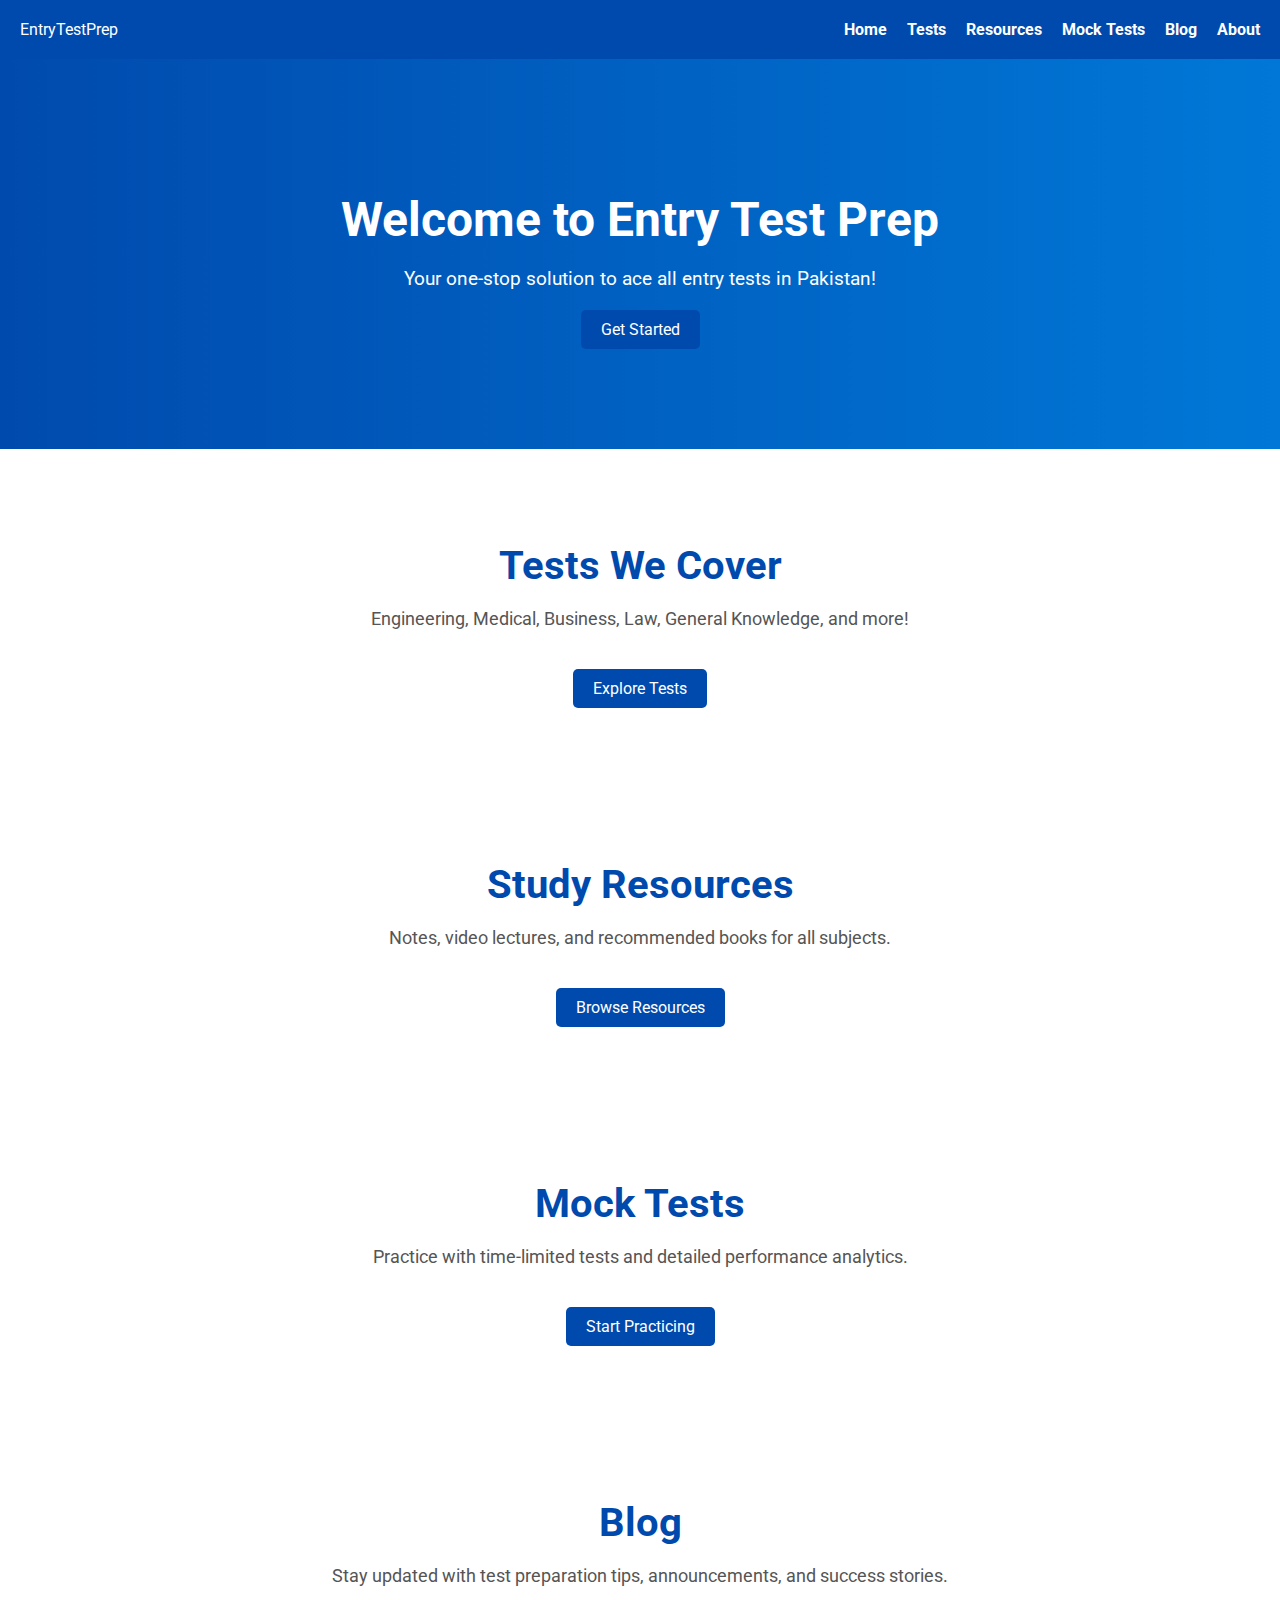
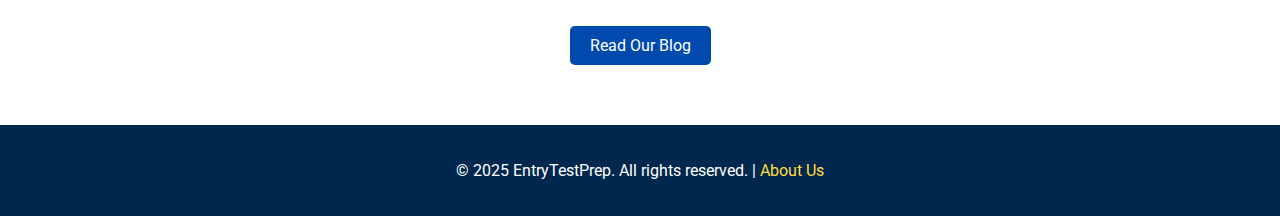
==== index.html @ b8739285 "initial files created" ====
<!DOCTYPE html>
<html lang="en">

<head>
    <meta charset="UTF-8">
    <meta name="viewport" content="width=device-width, initial-scale=1.0">
    <title>Entry Test Preparation</title>
    <link href="https://cdnjs.cloudflare.com/ajax/libs/font-awesome/6.0.0-beta3/css/all.min.css" rel="stylesheet">
    <link href="https://fonts.googleapis.com/css2?family=Roboto:wght@400;700&display=swap" rel="stylesheet">
    <style>
        body {
            margin: 0;
            font-family: 'Roboto', sans-serif;
        }

        header {
            background-color: #004aad;
            color: white;
            padding: 20px;
            position: sticky;
            top: 0;
            z-index: 1000;
        }

        header nav {
            display: flex;
            justify-content: space-between;
            align-items: center;
        }

        header nav ul {
            list-style: none;
            margin: 0;
            padding: 0;
            display: flex;
        }

        header nav ul li {
            margin-left: 20px;
        }

        header nav ul li a {
            text-decoration: none;
            color: white;
            font-weight: bold;
        }

        header nav ul li a:hover {
            color: #ffdd40;
        }

        .hero {
            background: linear-gradient(to right, #004aad, #0078d7);
            color: white;
            text-align: center;
            padding: 100px 20px;
            animation: fadeIn 2s;
        }

        .hero h1 {
            font-size: 3em;
            margin-bottom: 10px;
        }

        .hero p {
            font-size: 1.2em;
        }

        @keyframes fadeIn {
            from {
                opacity: 0;
            }
            to {
                opacity: 1;
            }
        }

        .section {
            padding: 60px 20px;
            text-align: center;
        }

        .section h2 {
            font-size: 2.5em;
            color: #004aad;
            margin-bottom: 20px;
        }

        .section p {
            font-size: 1.1em;
            color: #555;
            margin-bottom: 40px;
        }

        .btn {
            display: inline-block;
            padding: 10px 20px;
            font-size: 1em;
            color: white;
            background-color: #004aad;
            border: none;
            border-radius: 5px;
            text-decoration: none;
            transition: background 0.3s;
        }

        .btn:hover {
            background-color: #003280;
        }

        footer {
            background-color: #00274d;
            color: white;
            text-align: center;
            padding: 20px;
        }

        footer a {
            color: #ffdd40;
            text-decoration: none;
        }

        footer a:hover {
            text-decoration: underline;
        }
    </style>
</head>

<body>
    <header>
        <nav>
            <div class="logo">EntryTestPrep</div>
            <ul>
                <li><a href="index.html">Home</a></li>
                <li><a href="tests.html">Tests</a></li>
                <li><a href="resources.html">Resources</a></li>
                <li><a href="mocks.html">Mock Tests</a></li>
                <li><a href="blog.html">Blog</a></li>
                <li><a href="about.html">About</a></li>
            </ul>
        </nav>
    </header>

    <div class="hero">
        <h1>Welcome to Entry Test Prep</h1>
        <p>Your one-stop solution to ace all entry tests in Pakistan!</p>
        <a href="tests.html" class="btn">Get Started</a>
    </div>

    <div class="section" id="tests">
        <h2>Tests We Cover</h2>
        <p>Engineering, Medical, Business, Law, General Knowledge, and more!</p>
        <a href="tests.html" class="btn">Explore Tests</a>
    </div>

    <div class="section" id="resources">
        <h2>Study Resources</h2>
        <p>Notes, video lectures, and recommended books for all subjects.</p>
        <a href="resources.html" class="btn">Browse Resources</a>
    </div>

    <div class="section" id="mock-tests">
        <h2>Mock Tests</h2>
        <p>Practice with time-limited tests and detailed performance analytics.</p>
        <a href="mocks.html" class="btn">Start Practicing</a>
    </div>

    <div class="section" id="blog">
        <h2>Blog</h2>
        <p>Stay updated with test preparation tips, announcements, and success stories.</p>
        <a href="blog.html" class="btn">Read Our Blog</a>
    </div>

    <footer>
        <p>&copy; 2025 EntryTestPrep. All rights reserved. | <a href="about.html">About Us</a></p>
    </footer>
</body>

</html>
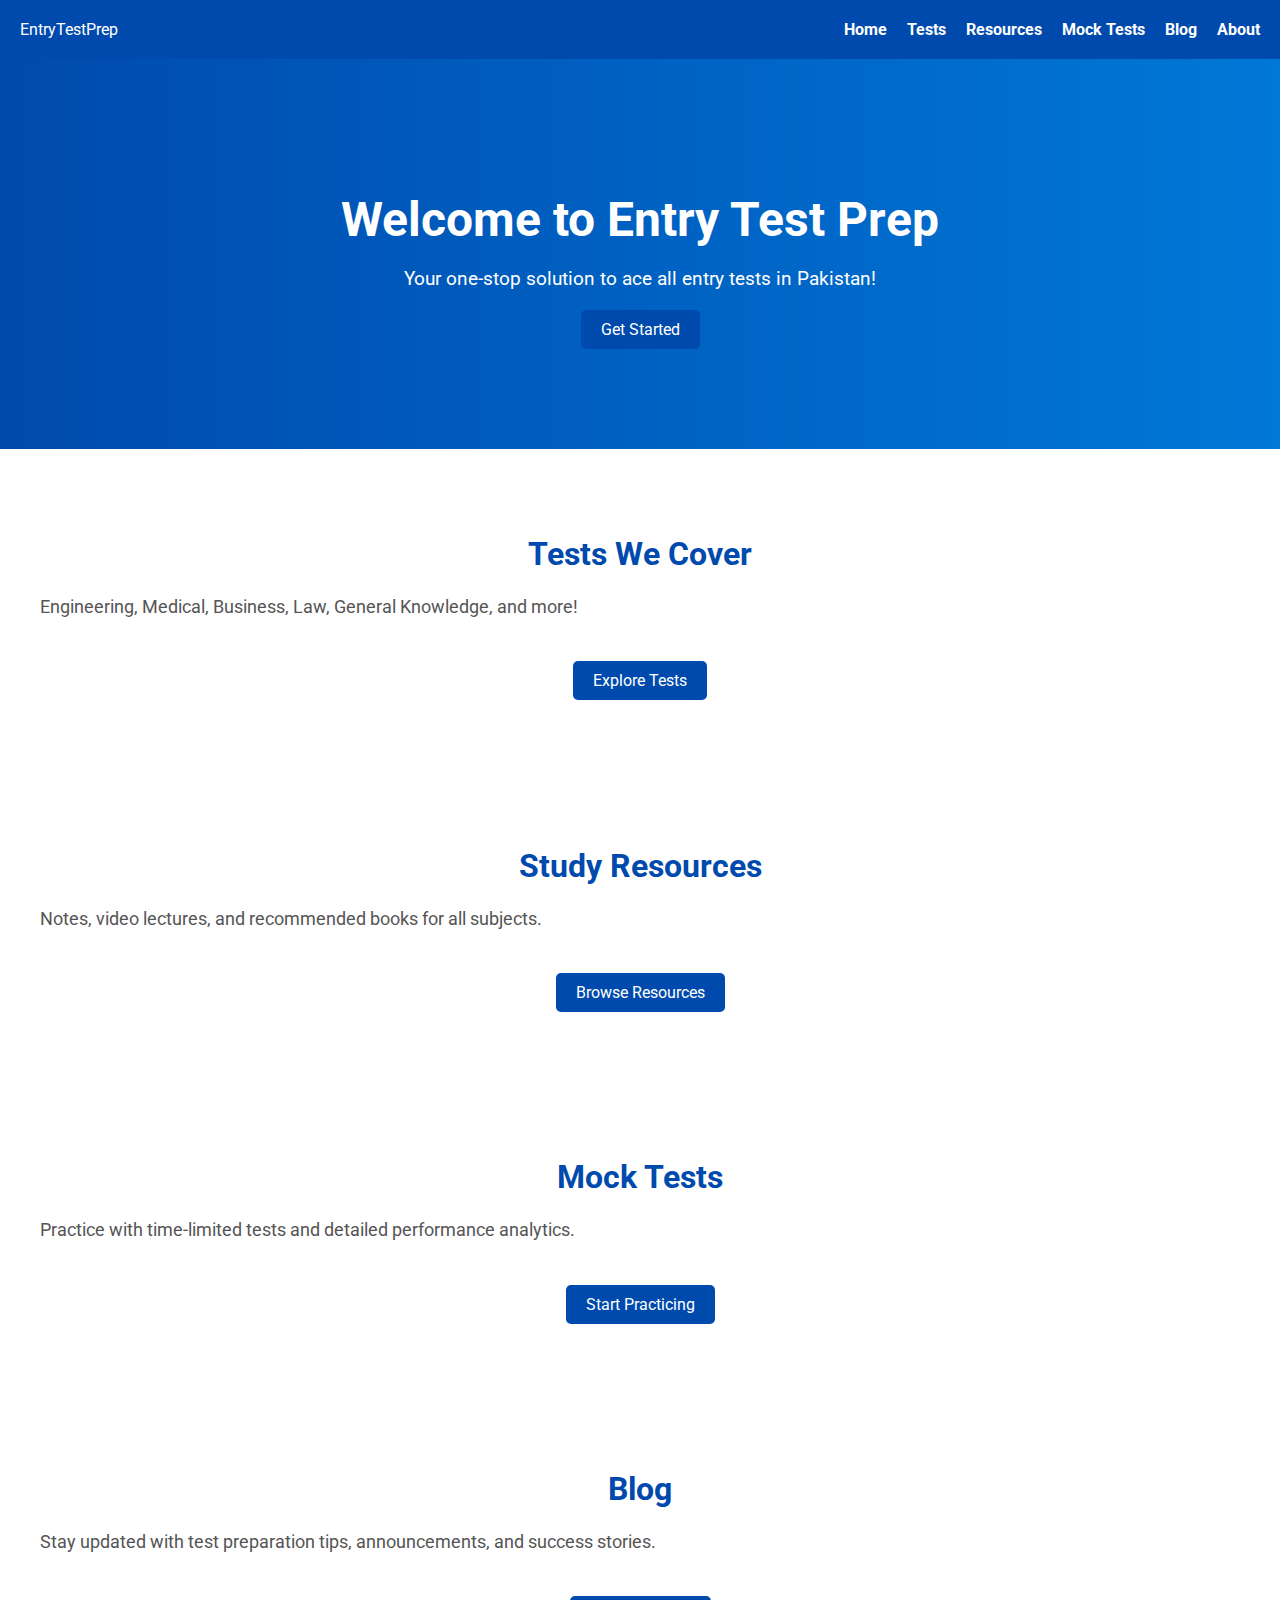
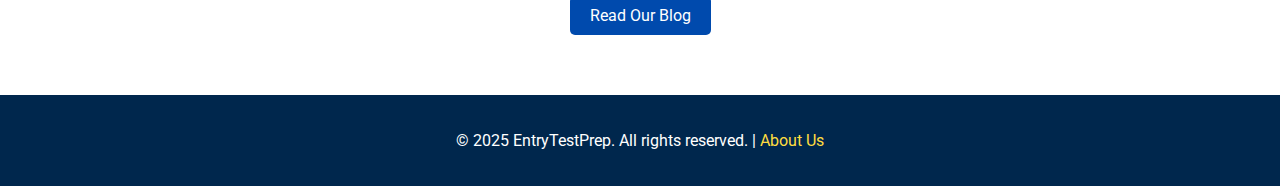
==== commit b30935c4: "changelog" ====
--- a/index.html
+++ b/index.html
@@ -7,125 +7,8 @@
     <title>Entry Test Preparation</title>
     <link href="https://cdnjs.cloudflare.com/ajax/libs/font-awesome/6.0.0-beta3/css/all.min.css" rel="stylesheet">
     <link href="https://fonts.googleapis.com/css2?family=Roboto:wght@400;700&display=swap" rel="stylesheet">
-    <style>
-        body {
-            margin: 0;
-            font-family: 'Roboto', sans-serif;
-        }
-
-        header {
-            background-color: #004aad;
-            color: white;
-            padding: 20px;
-            position: sticky;
-            top: 0;
-            z-index: 1000;
-        }
-
-        header nav {
-            display: flex;
-            justify-content: space-between;
-            align-items: center;
-        }
-
-        header nav ul {
-            list-style: none;
-            margin: 0;
-            padding: 0;
-            display: flex;
-        }
-
-        header nav ul li {
-            margin-left: 20px;
-        }
-
-        header nav ul li a {
-            text-decoration: none;
-            color: white;
-            font-weight: bold;
-        }
-
-        header nav ul li a:hover {
-            color: #ffdd40;
-        }
-
-        .hero {
-            background: linear-gradient(to right, #004aad, #0078d7);
-            color: white;
-            text-align: center;
-            padding: 100px 20px;
-            animation: fadeIn 2s;
-        }
-
-        .hero h1 {
-            font-size: 3em;
-            margin-bottom: 10px;
-        }
-
-        .hero p {
-            font-size: 1.2em;
-        }
-
-        @keyframes fadeIn {
-            from {
-                opacity: 0;
-            }
-            to {
-                opacity: 1;
-            }
-        }
-
-        .section {
-            padding: 60px 20px;
-            text-align: center;
-        }
-
-        .section h2 {
-            font-size: 2.5em;
-            color: #004aad;
-            margin-bottom: 20px;
-        }
-
-        .section p {
-            font-size: 1.1em;
-            color: #555;
-            margin-bottom: 40px;
-        }
-
-        .btn {
-            display: inline-block;
-            padding: 10px 20px;
-            font-size: 1em;
-            color: white;
-            background-color: #004aad;
-            border: none;
-            border-radius: 5px;
-            text-decoration: none;
-            transition: background 0.3s;
-        }
-
-        .btn:hover {
-            background-color: #003280;
-        }
-
-        footer {
-            background-color: #00274d;
-            color: white;
-            text-align: center;
-            padding: 20px;
-        }
-
-        footer a {
-            color: #ffdd40;
-            text-decoration: none;
-        }
-
-        footer a:hover {
-            text-decoration: underline;
-        }
-    </style>
+    <link href="styles.css" rel="stylesheet">
 </head>
-
 <body>
     <header>
         <nav>
--- a/styles.css
+++ b/styles.css
@@ -0,0 +1,371 @@
+body {
+    margin: 0;
+    font-family: 'Roboto', sans-serif;
+}
+
+header {
+    background-color: #004aad;
+    color: white;
+    padding: 20px;
+    position: sticky;
+    top: 0;
+    z-index: 1000;
+}
+
+header nav {
+    display: flex;
+    justify-content: space-between;
+    align-items: center;
+}
+
+header nav ul {
+    list-style: none;
+    margin: 0;
+    padding: 0;
+    display: flex;
+}
+
+header nav ul li {
+    margin-left: 20px;
+}
+
+header nav ul li a {
+    text-decoration: none;
+    color: white;
+    font-weight: bold;
+}
+
+header nav ul li a:hover {
+    color: #ffdd40;
+}
+
+.hero {
+    background: linear-gradient(to right, #004aad, #0078d7);
+    color: white;
+    text-align: center;
+    padding: 100px 20px;
+    animation: fadeIn 3s;
+}
+
+.hero h1 {
+    font-size: 3em;
+    margin-bottom: 10px;
+}
+
+.hero p {
+    font-size: 1.2em;
+}
+
+@keyframes fadeIn {
+    from {
+        opacity: 0;
+    }
+    to {
+        opacity: 1;
+    }
+}
+
+.section {
+    padding: 60px 20px;
+    text-align: center;
+}
+
+.section h2 {
+    font-size: 2.5em;
+    color: #004aad;
+    margin-bottom: 20px;
+}
+
+.section p {
+    font-size: 1.1em;
+    color: #555;
+    margin-bottom: 40px;
+}
+
+.btn {
+    display: inline-block;
+    padding: 10px 20px;
+    font-size: 1em;
+    color: white;
+    background-color: #004aad;
+    border: none;
+    border-radius: 5px;
+    text-decoration: none;
+    transition: background 0.3s;
+}
+
+.btn:hover {
+    background-color: #003280;
+}
+.about-hero {
+    background: linear-gradient(to right, #004aad, #0078d7);
+    color: white;
+    text-align: center;
+    padding: 80px 20px;
+    animation: fadeIn 3s;
+}
+
+.about-hero h1 {
+    font-size: 2.5em;
+    margin-bottom: 10px;
+}
+
+.about-hero p {
+    font-size: 1.2em;
+}
+
+@keyframes fadeIn {
+    from {
+        opacity: 0;
+    }
+
+    to {
+        opacity: 1;
+    }
+}
+
+.section {
+    padding: 60px 20px;
+    max-width: 1200px;
+    margin: 0 auto;
+}
+
+.section h2 {
+    font-size: 2em;
+    color: #004aad;
+    margin-bottom: 20px;
+    text-align: center;
+}
+
+.section p {
+    font-size: 1.1em;
+    color: #555;
+    line-height: 1.6;
+    text-align: justify;
+}
+
+.team {
+    display: flex;
+    flex-wrap: wrap;
+    justify-content: center;
+    gap: 20px;
+    margin-top: 40px;
+}
+
+.team-member {
+    text-align: center;
+    width: 250px;
+    border: 1px solid #ddd;
+    border-radius: 8px;
+    padding: 20px;
+    background-color: #f9f9f9;
+    box-shadow: 0 2px 5px rgba(0, 0, 0, 0.1);
+}
+
+.team-member img {
+    width: 100px;
+    height: 100px;
+    border-radius: 50%;
+    margin-bottom: 15px;
+}
+
+.team-member h3 {
+    font-size: 1.2em;
+    color: #004aad;
+    margin-bottom: 5px;
+}
+
+.team-member p {
+    font-size: 0.9em;
+    color: #555;
+}
+.blog-container {
+    display: flex;
+    flex-wrap: wrap;
+    gap: 20px;
+    justify-content: center;
+}
+
+.blog-card {
+    width: 300px;
+    border: 1px solid #ddd;
+    border-radius: 8px;
+    padding: 20px;
+    background-color: #f9f9f9;
+    box-shadow: 0 2px 5px rgba(0, 0, 0, 0.1);
+    text-align: center;
+}
+
+.blog-card h3 {
+    font-size: 1.5em;
+    color: #004aad;
+    margin-bottom: 10px;
+}
+
+.blog-card p {
+    font-size: 1em;
+    color: #555;
+    margin-bottom: 15px;
+}
+
+.blog-card a {
+    display: inline-block;
+    padding: 10px 15px;
+    font-size: 1em;
+    color: white;
+    background-color: #004aad;
+    border-radius: 5px;
+    text-decoration: none;
+    transition: background 0.3s;
+}
+
+.blog-card a:hover {
+    background-color: #003280;
+}
+.mock-tests-container {
+    display: flex;
+    flex-wrap: wrap;
+    gap: 20px;
+    margin-top: 40px;
+    justify-content: center;
+}
+
+.mock-test-card {
+    width: 300px;
+    border: 1px solid #ddd;
+    border-radius: 8px;
+    padding: 20px;
+    background-color: #f9f9f9;
+    box-shadow: 0 2px 5px rgba(0, 0, 0, 0.1);
+    text-align: center;
+}
+
+.mock-test-card h3 {
+    font-size: 1.5em;
+    color: #004aad;
+    margin-bottom: 10px;
+}
+
+.mock-test-card p {
+    font-size: 1em;
+    color: #555;
+    margin-bottom: 15px;
+}
+
+.mock-test-card a {
+    display: inline-block;
+    padding: 10px 15px;
+    font-size: 1em;
+    color: white;
+    background-color: #004aad;
+    border-radius: 5px;
+    text-decoration: none;
+    transition: background 0.3s;
+}
+
+.mock-test-card a:hover {
+    background-color: #003280;
+}
+.resources-container {
+    display: flex;
+    flex-wrap: wrap;
+    gap: 20px;
+    justify-content: center;
+}
+
+.resource-card {
+    width: 300px;
+    border: 1px solid #ddd;
+    border-radius: 8px;
+    padding: 20px;
+    background-color: #f9f9f9;
+    box-shadow: 0 2px 5px rgba(0, 0, 0, 0.1);
+    text-align: center;
+}
+
+.resource-card h3 {
+    font-size: 1.5em;
+    color: #004aad;
+    margin-bottom: 10px;
+}
+
+.resource-card p {
+    font-size: 1em;
+    color: #555;
+    margin-bottom: 15px;
+}
+
+.resource-card a {
+    display: inline-block;
+    padding: 10px 15px;
+    font-size: 1em;
+    color: white;
+    background-color: #004aad;
+    border-radius: 5px;
+    text-decoration: none;
+    transition: background 0.3s;
+}
+
+.resource-card a:hover {
+    background-color: #003280;
+}
+.tests-container {
+    display: flex;
+    flex-wrap: wrap;
+    gap: 20px;
+    margin-top: 40px;
+    justify-content: center;
+}
+
+.test-card {
+    width: 300px;
+    border: 1px solid #ddd;
+    border-radius: 8px;
+    padding: 20px;
+    background-color: #f9f9f9;
+    box-shadow: 0 2px 5px rgba(0, 0, 0, 0.1);
+}
+
+.test-card h3 {
+    font-size: 1.5em;
+    color: #004aad;
+    margin-bottom: 10px;
+}
+
+.test-card p {
+    font-size: 1em;
+    color: #555;
+    margin-bottom: 15px;
+}
+
+.test-card a {
+    display: inline-block;
+    padding: 10px 15px;
+    font-size: 1em;
+    color: white;
+    background-color: #004aad;
+    border-radius: 5px;
+    text-decoration: none;
+    transition: background 0.3s;
+}
+
+.test-card a:hover {
+    background-color: #003280;
+}
+
+
+footer {
+    background-color: #00274d;
+    color: white;
+    text-align: center;
+    padding: 20px;
+}
+
+footer a {
+    color: #ffdd40;
+    text-decoration: none;
+}
+
+footer a:hover {
+    text-decoration: underline;
+}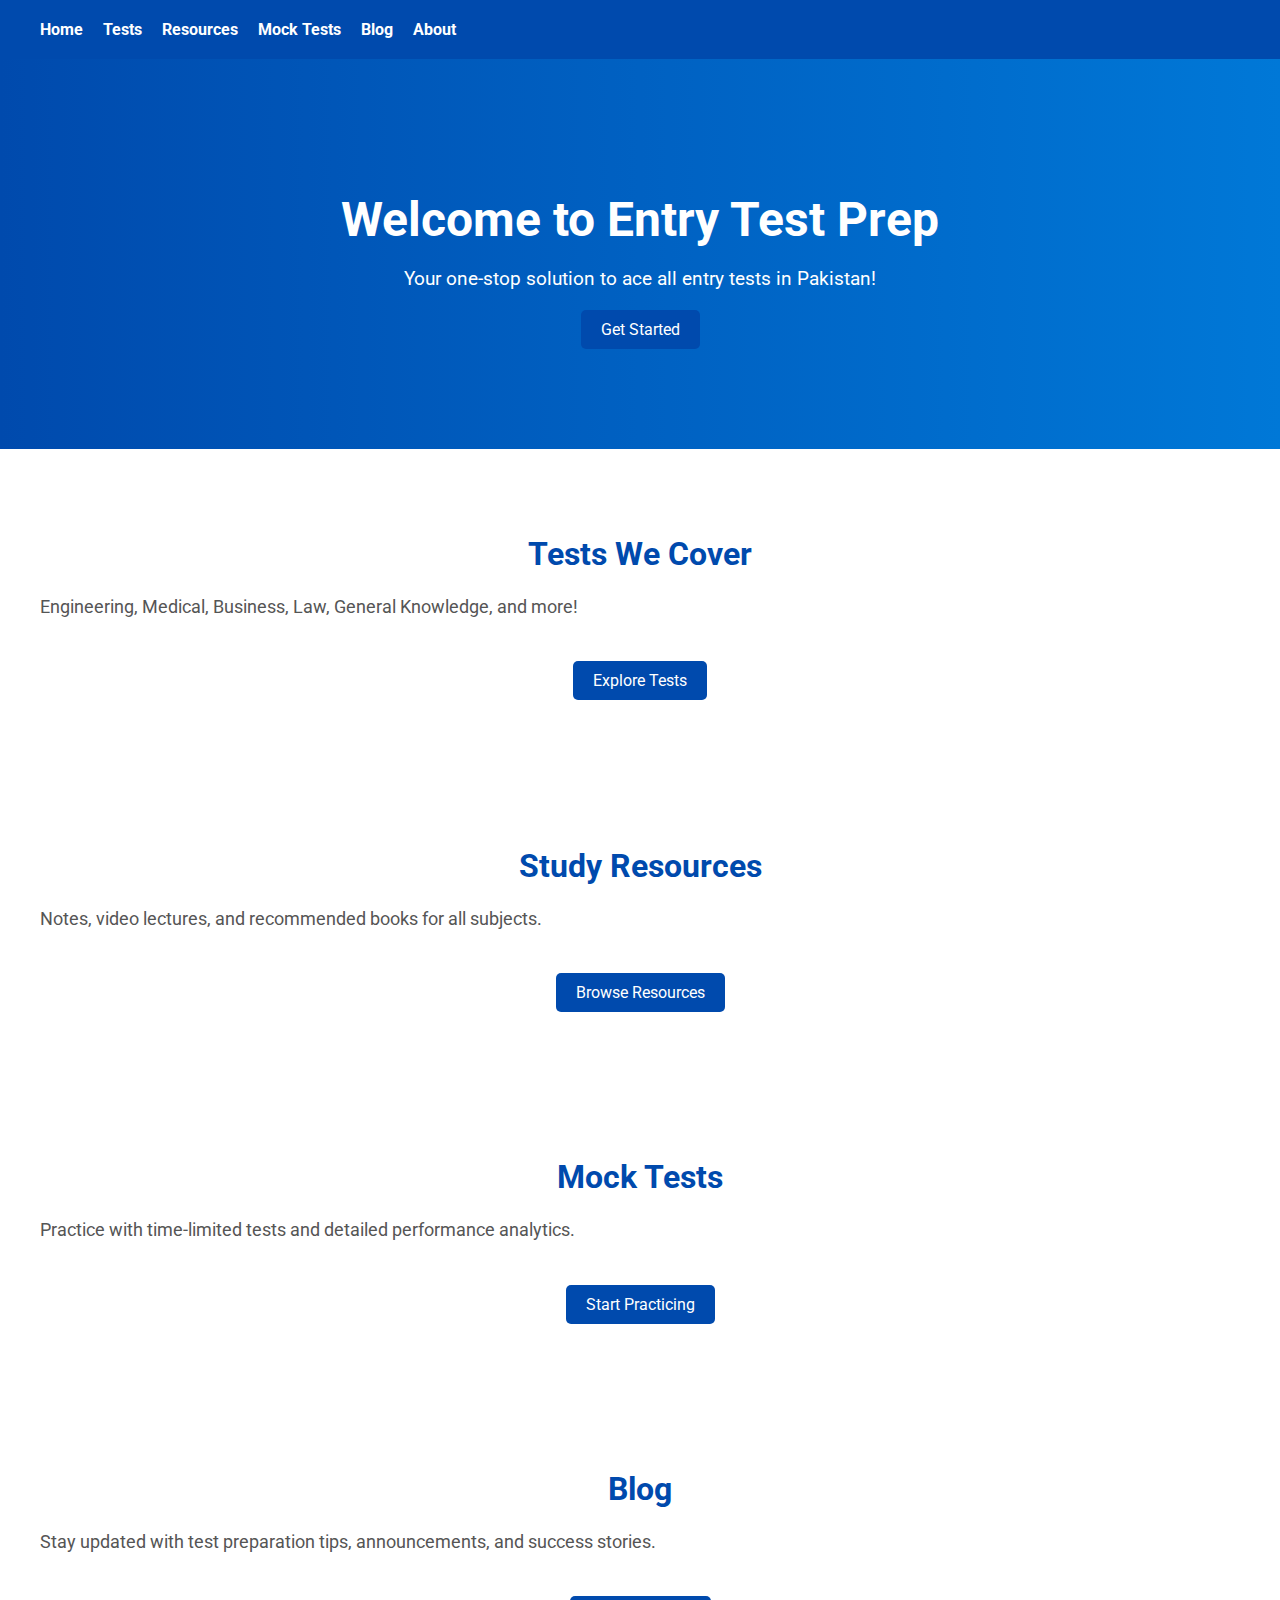
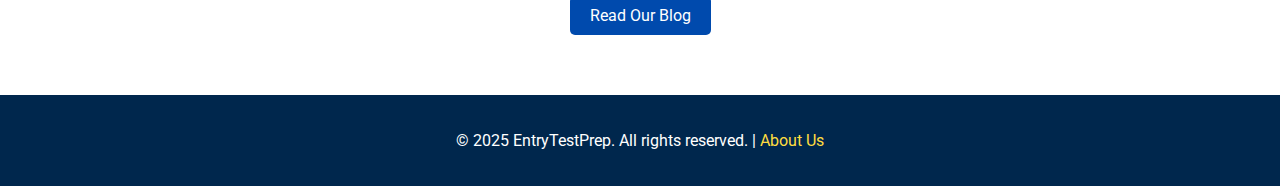
==== commit 2b4c4681: "Update index.html" ====
--- a/index.html
+++ b/index.html
@@ -12,7 +12,6 @@
 <body>
     <header>
         <nav>
-            <div class="logo">EntryTestPrep</div>
             <ul>
                 <li><a href="index.html">Home</a></li>
                 <li><a href="tests.html">Tests</a></li>
--- a/styles.css
+++ b/styles.css
@@ -10,6 +10,8 @@
     position: sticky;
     top: 0;
     z-index: 1000;
+    max-width: 100%;
+    overflow: hidden;
 }
 
 header nav {
@@ -44,7 +46,7 @@
     color: white;
     text-align: center;
     padding: 100px 20px;
-    animation: fadeIn 3s;
+    animation: fadeIn 2s;
 }
 
 .hero h1 {
@@ -102,7 +104,7 @@
     color: white;
     text-align: center;
     padding: 80px 20px;
-    animation: fadeIn 3s;
+    animation: fadeIn 2s;
 }
 
 .about-hero h1 {
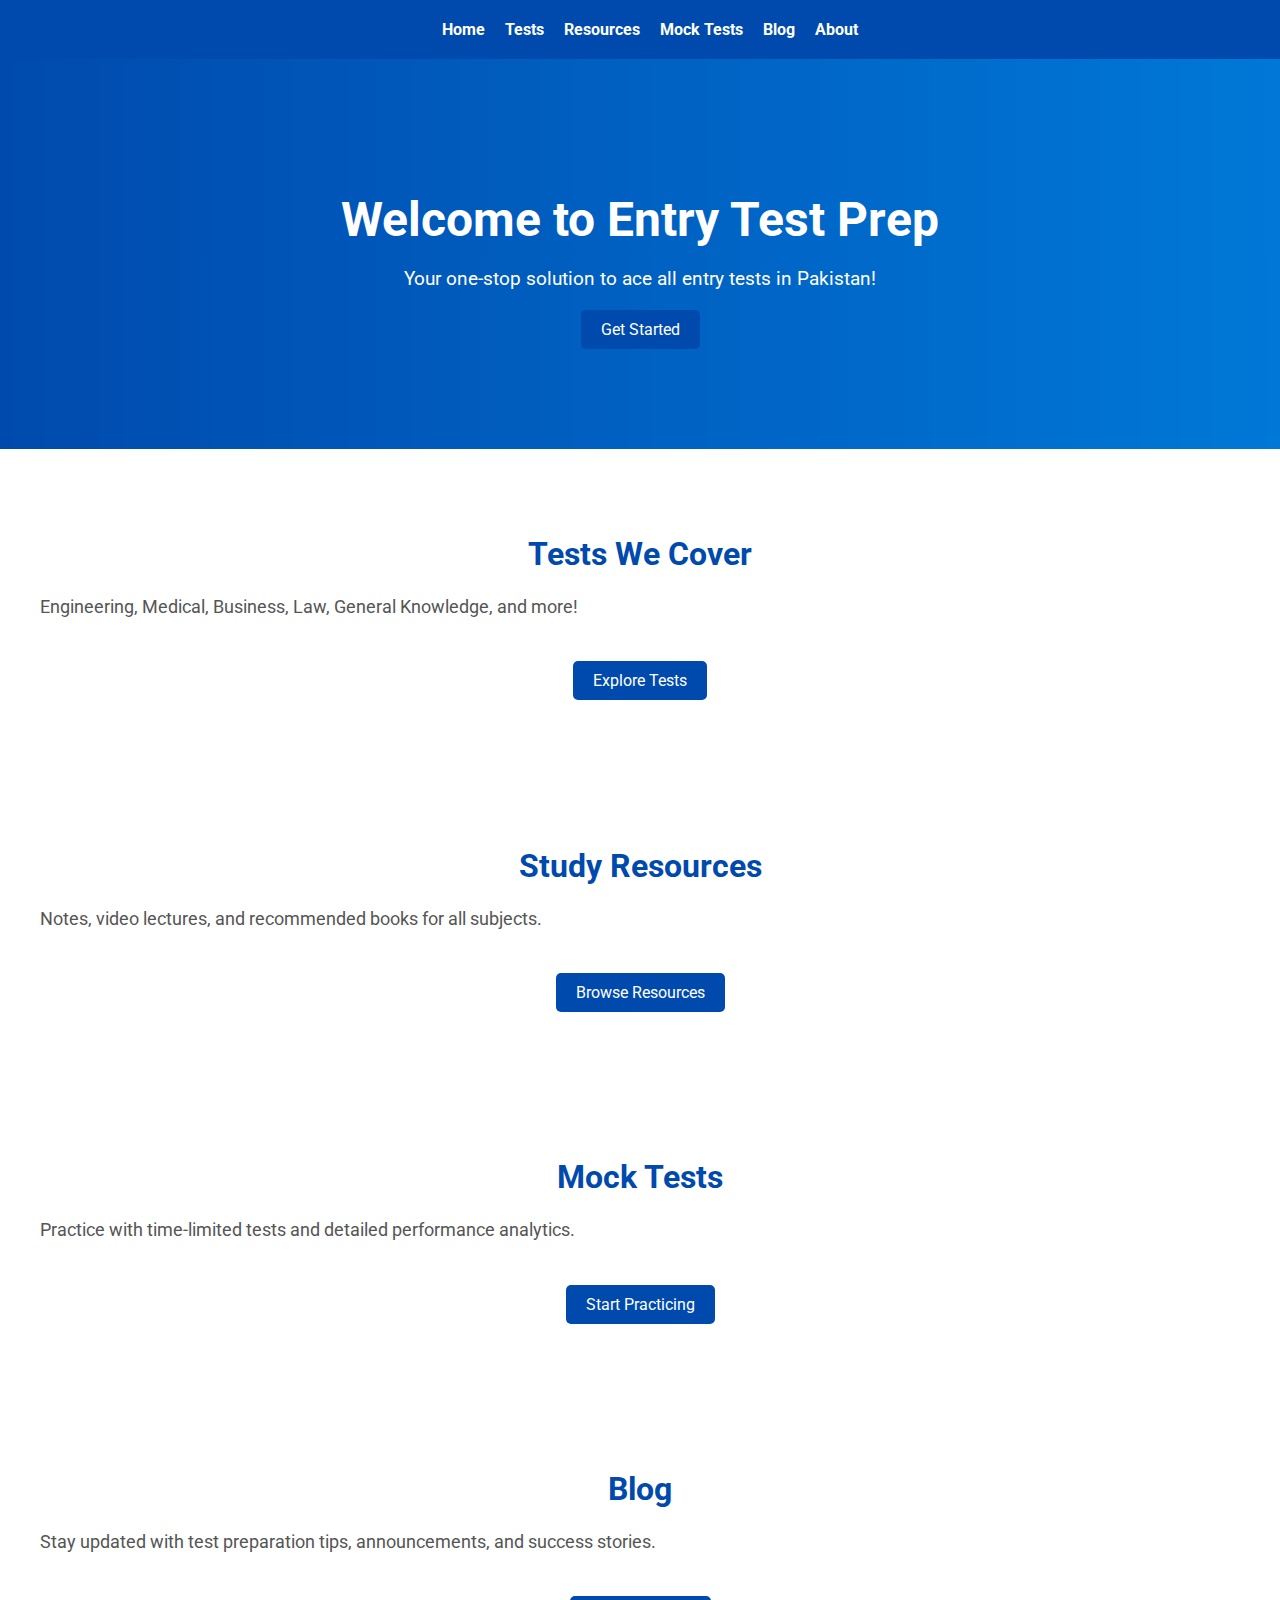
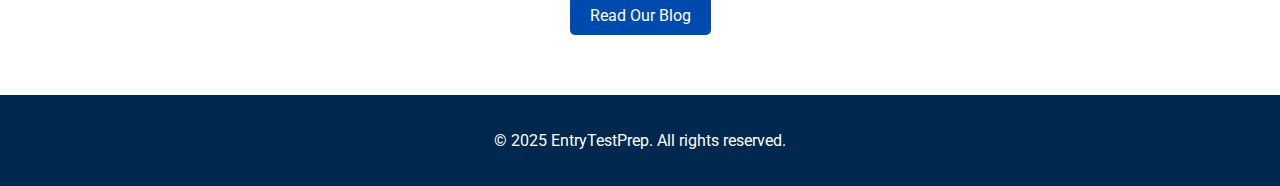
==== commit c3f5287c: "udp" ====
--- a/index.html
+++ b/index.html
@@ -54,7 +54,7 @@
     </div>
 
     <footer>
-        <p>&copy; 2025 EntryTestPrep. All rights reserved. | <a href="about.html">About Us</a></p>
+        <p>&copy; 2025 EntryTestPrep. All rights reserved.</p>
     </footer>
 </body>
 
--- a/styles.css
+++ b/styles.css
@@ -6,6 +6,9 @@
 header {
     background-color: #004aad;
     color: white;
+    display: flex;
+    align-items: center;
+    justify-content: space-evenly;
     padding: 20px;
     position: sticky;
     top: 0;
